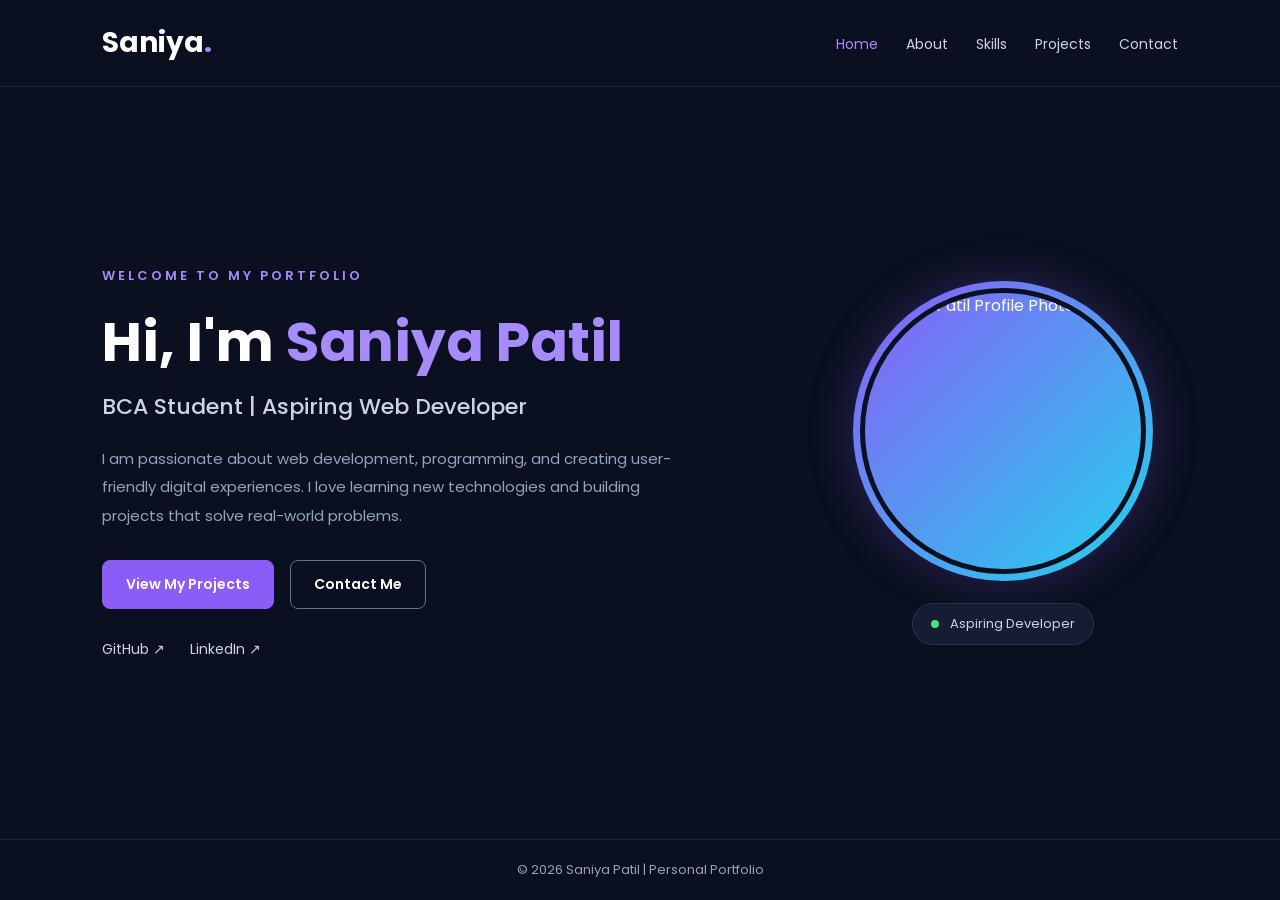
==== WebDev-L1-PersonalPortfolio/index.html @ 32122d16 "Add files via upload" ====
<!DOCTYPE html><html lang="en">
<head>
    <meta charset="UTF-8">
    <meta name="viewport" content="width=device-width, initial-scale=1.0"><title>Saniya Patil | Portfolio</title>

<link rel="stylesheet" href="style.css">

<link rel="preconnect" href="https://fonts.googleapis.com">
<link rel="preconnect" href="https://fonts.gstatic.com" crossorigin>
<link href="https://fonts.googleapis.com/css2?family=Poppins:wght@300;400;500;600;700&display=swap" rel="stylesheet">

</head><body><!-- Navigation Bar -->
<header class="navbar">
    <a href="index.html" class="logo">Saniya<span>.</span></a>

    <nav>
        <ul class="nav-links">
            <li><a href="index.html" class="active">Home</a></li>
            <li><a href="about.html">About</a></li>
            <li><a href="skills.html">Skills</a></li>
            <li><a href="project.html">Projects</a></li>
            <li><a href="contact.html">Contact</a></li>
        </ul>
    </nav>
</header>

<!-- Home / Profile Section -->
<main>
    <section class="hero">

        <div class="hero-content">
            <p class="welcome">WELCOME TO MY PORTFOLIO</p>

            <h1>Hi, I'm <span>Saniya Patil</span></h1>

            <h2>BCA Student | Aspiring Web Developer</h2>

            <p class="description">
                I am passionate about web development, programming,
                and creating user-friendly digital experiences.
                I love learning new technologies and building projects
                that solve real-world problems.
            </p>

            <div class="hero-buttons">
                <a href="project.html" class="btn primary-btn">
                    View My Projects
                </a>

                <a href="contact.html" class="btn secondary-btn">
                    Contact Me
                </a>
            </div>

            <div class="social-links">
                <a href="https://github.com/patilsaniya0763-cyber" target="_blank"
                   rel="noopener noreferrer">GitHub ↗</a>

                <a href="https://www.linkedin.com/in/saniya-patil-81336a3a2" target="_blank"
                   rel="noopener noreferrer">LinkedIn ↗</a>
            </div>
        </div>

        <!-- Profile Photo -->
        <div class="profile-container">
            <div class="profile-glow">
                <img src="images/profile.jpg"
                     alt="Saniya Patil Profile Photo">
            </div>

            <div class="profile-label">
                <span class="status-dot"></span>
                Aspiring Developer
            </div>
        </div>

    </section>
</main>

<!-- Footer -->
<footer>
    <p>© 2026 Saniya Patil | Personal Portfolio</p>
</footer>

</body>
</html>
---- WebDev-L1-PersonalPortfolio/style.css ----
html{
    scroll-behavior: smooth;
}

* {
  margin: 0;
  padding: 0;
  box-sizing: border-box;
  }

html {
scroll-behavior: smooth;
}

body {
font-family: 'Poppins', sans-serif;
background: #0b1020;
color: #ffffff;
min-height: 100vh;
display: flex;
flex-direction: column;
}

/* Navigation Bar */
.navbar {
width: 100%;
padding: 22px 8%;
display: flex;
justify-content: space-between;
align-items: center;
background: #0b1020;
border-bottom: 1px solid rgba(255, 255, 255, 0.08);
}

.logo {
font-size: 28px;
font-weight: 700;
color: #ffffff;
text-decoration: none;
}

.logo span {
color: #a78bfa;
}

.nav-links {
list-style: none;
display: flex;
gap: 28px;
}

.nav-links a {
color: #cbd5e1;
text-decoration: none;
font-size: 14px;
transition: color 0.3s ease;
}

.nav-links a:hover,
.nav-links a.active {
color: #a78bfa;
}

/* Hero Section */
main {
flex: 1;
display: flex;
}

.hero {
width: 100%;
max-width: 1400px;
margin: auto;
padding: 80px 8%;
display: flex;
justify-content: space-between;
align-items: center;
gap: 60px;
}

/* Hero Text */
.hero-content {
flex: 1;
}

.welcome {
color: #a78bfa;
font-size: 13px;
font-weight: 600;
letter-spacing: 3px;
margin-bottom: 20px;
}

.hero-content h1 {
font-size: clamp(34px, 4.5vw, 55px);
line-height: 1.3;
margin-bottom: 12px;
}

.hero-content h1 span {
color: #a78bfa;
}

.hero-content h2 {
color: #cbd5e1;
font-size: clamp(17px, 2vw, 22px);
font-weight: 500;
margin-bottom: 22px;
}

.description {
max-width: 580px;
color: #94a3b8;
font-size: 15px;
line-height: 1.9;
}

/* Buttons */
.hero-buttons {
display: flex;
flex-wrap: wrap;
gap: 16px;
margin-top: 30px;
}

.btn {
display: inline-block;
padding: 13px 23px;
border-radius: 8px;
text-decoration: none;
font-size: 14px;
font-weight: 600;
transition: 0.3s ease;
}

.primary-btn {
background: #8b5cf6;
color: #ffffff;
border: 1px solid #8b5cf6;
}

.primary-btn:hover {
background: #7c3aed;
transform: translateY(-3px);
}

.secondary-btn {
color: #ffffff;
border: 1px solid #64748b;
}

.secondary-btn:hover {
border-color: #a78bfa;
color: #c4b5fd;
transform: translateY(-3px);
}

/* Social Links */
.social-links {
display: flex;
gap: 25px;
margin-top: 30px;
}

.social-links a {
color: #cbd5e1;
text-decoration: none;
font-size: 14px;
transition: color 0.3s ease;
}

.social-links a:hover {
color: #a78bfa;
}

/* Profile Photo */
.profile-container {
flex: 0 1 350px;
display: flex;
flex-direction: column;
align-items: center;
}

.profile-glow {
width: 300px;
height: 300px;
padding: 7px;
border-radius: 50%;
background: linear-gradient(135deg, #8b5cf6, #22d3ee);
box-shadow: 0 0 45px rgba(139, 92, 246, 0.25);
}

.profile-glow img {
width: 100%;
height: 100%;
display: block;
object-fit: cover;
border-radius: 50%;
border: 5px solid #0b1020;
}

.profile-label {
margin-top: 22px;
padding: 10px 18px;
background: #151d32;
border: 1px solid #29334d;
border-radius: 30px;
color: #cbd5e1;
font-size: 13px;
}

.status-dot {
display: inline-block;
width: 8px;
height: 8px;
background: #4ade80;
border-radius: 50%;
margin-right: 8px;
}

/* Footer */
footer {
width: 100%;
padding: 20px;
text-align: center;
border-top: 1px solid rgba(255, 255, 255, 0.08);
color: #94a3b8;
font-size: 13px;
}

/* Responsive Design */
@media (max-width: 900px) {
.navbar {
padding: 20px 5%;
}

.nav-links {
    gap: 15px;
}

.hero {
    padding: 60px 5%;
    gap: 35px;
}

.profile-glow {
    width: 250px;
    height: 250px;
}

}

@media (max-width: 650px) {
.navbar {
flex-direction: column;
gap: 18px;
}

.nav-links {
    justify-content: center;
    flex-wrap: wrap;
    gap: 12px 20px;
}

.hero {
    flex-direction: column-reverse;
    text-align: center;
    padding: 45px 6%;
    gap: 35px;
}

.profile-container {
    flex: auto;
}

.profile-glow {
    width: 220px;
    height: 220px;
}

.description {
    margin: auto;
}

.hero-buttons,
.social-links {
    justify-content: center;
}

.hero-content h1 {
    font-size: 34px;
}

.welcome {
    font-size: 11px;
    letter-spacing: 2px;
}

}
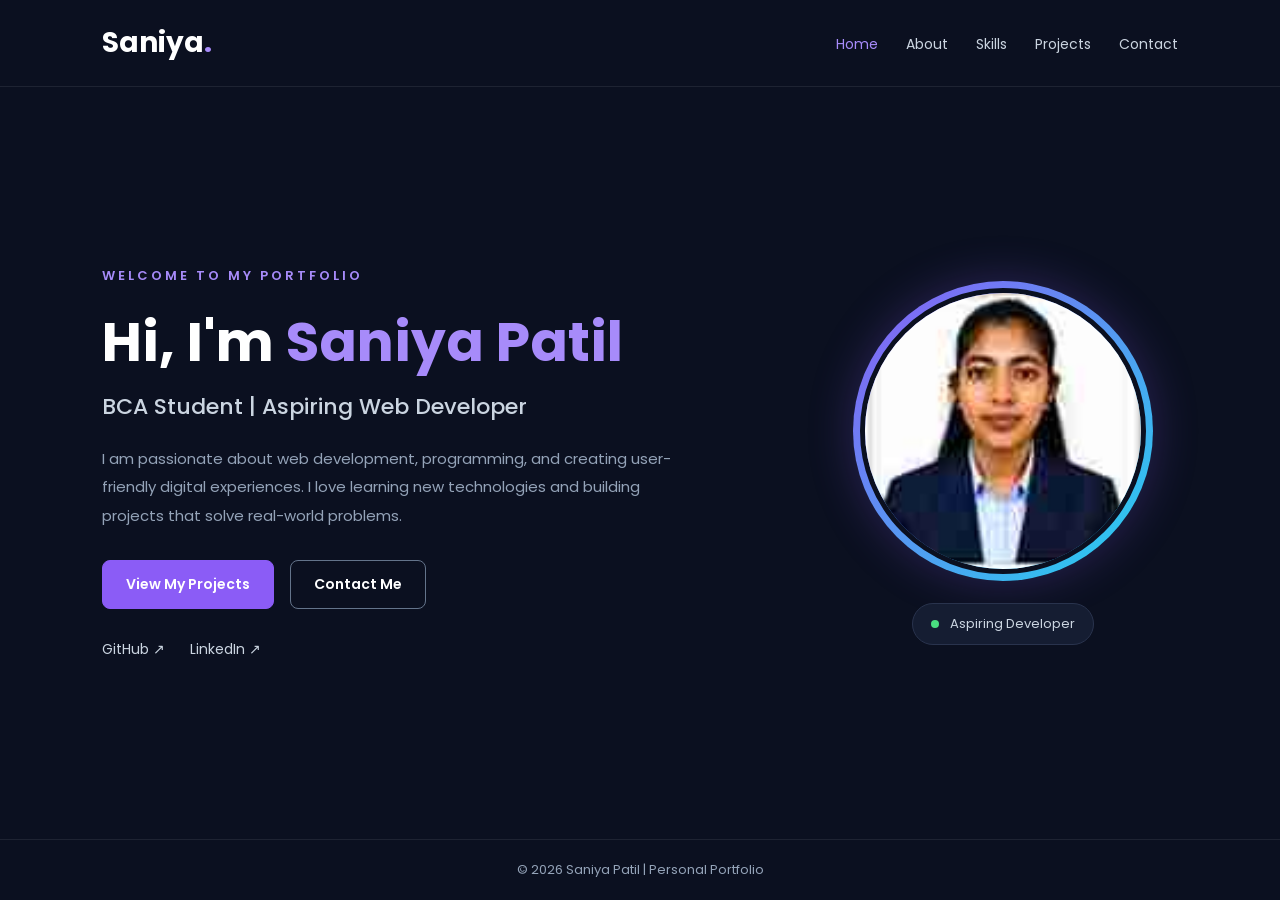
==== commit b44c0d13: "Fix HTML formatting issues in index.html" ====
--- a/WebDev-L1-PersonalPortfolio/index.html
+++ b/WebDev-L1-PersonalPortfolio/index.html
@@ -64,7 +64,7 @@
         <!-- Profile Photo -->
         <div class="profile-container">
             <div class="profile-glow">
-                <img src="images/profile.jpg"
+                <img src="profile.jpg"
                      alt="Saniya Patil Profile Photo">
             </div>
 
@@ -83,4 +83,4 @@
 </footer>
 
 </body>
-</html>+</html>
